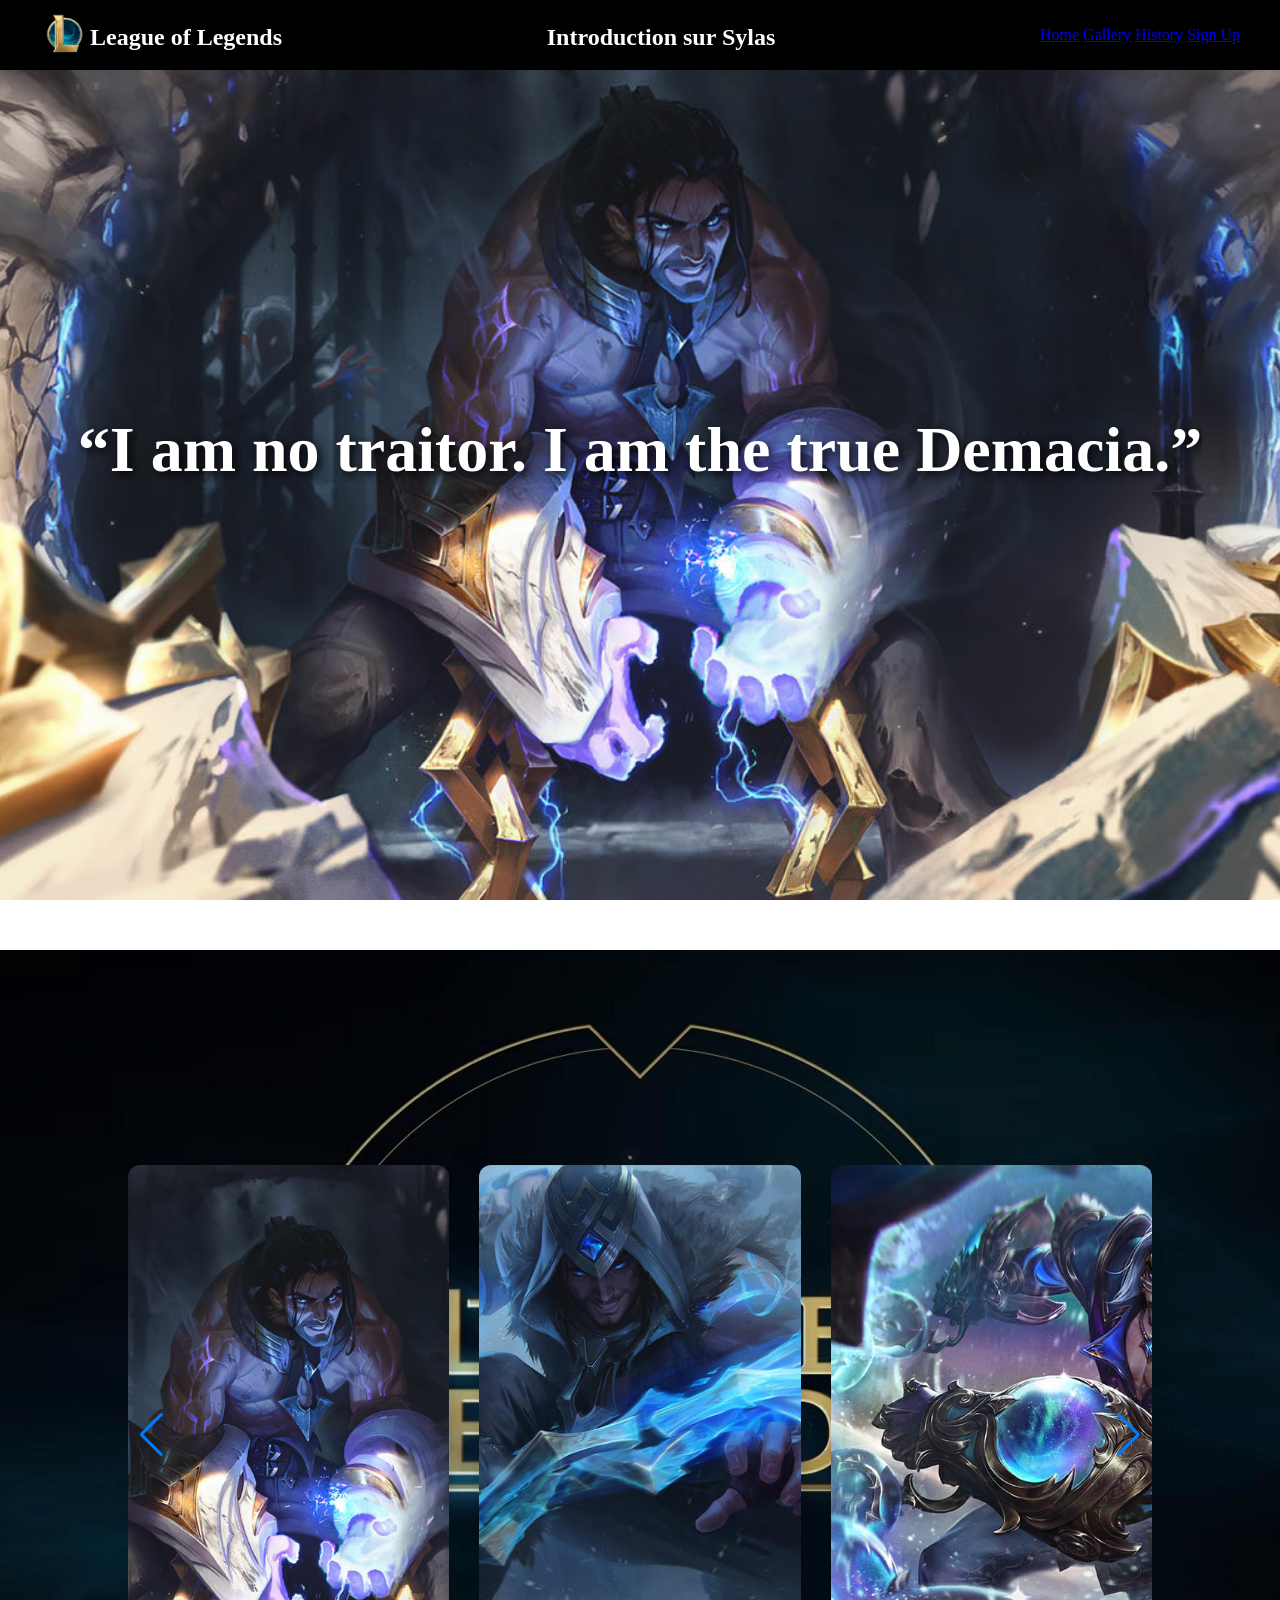
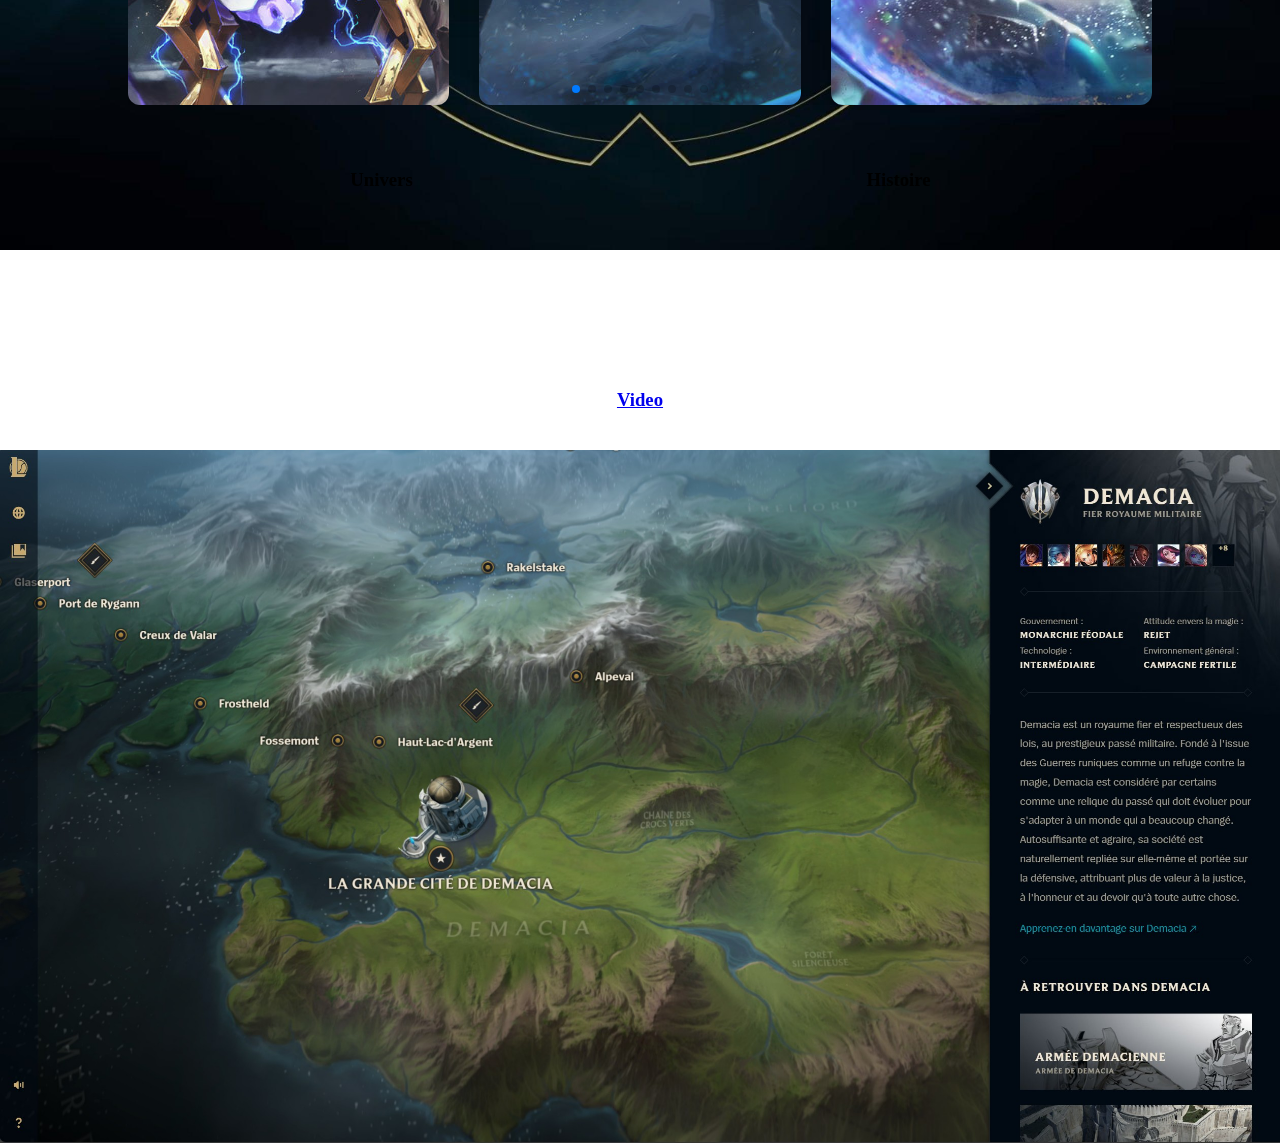
==== Index.html @ e1d325b9 "Add files via upload" ====
<!DOCTYPE html>
<html lang="en">
  <head>
    <meta charset="UTF-8" />
    <meta name="viewport" content="width=device-width, initial-scale=1.0" />
    <title>Sylas - League of Legends</title>
    <link rel="stylesheet" href="style-css.css" />
    <link rel="stylesheet" href="https://cdn.jsdelivr.net/npm/swiper@11/swiper-bundle.min.css" />
    
  </head>
  <body>
    <header>
      <div class="Mainheader">
        <img
          id="Logo-lol"
          src="images/LOGO-lol-removebg-preview.png"
          alt="Logo de lol"/>
        <h2>League of Legends </h2>
        <h2 class="title-center">Introduction sur Sylas</h2>
        <nav class="header-right">
          <a href="#home">Home</a>
          <a href="#gallery">Gallery</a>
          <a href="#history">History</a>
          <a href="Formulaire.html" class="signup-btn">Sign Up</a>
        </nav>
      </div>
    </header>

    <section id="home" class="first-page-hero" style="background-image: url('images/sylas.jpg');"> 
      <div class="reveal-text"> 
        “I am no traitor. I am the true Demacia.” 
      </div> 
    </section>

    <main>   
      <section id="gallery" class="second-page-gallery">
        <div class="BackGround">
          <img id="Lol-BG" src="images/Lol-Background.jpg" alt="Fond ecran" />
        </div>

        <div class="swiper mySwiper">
          <div class="swiper-wrapper">
            <div class="swiper-slide"><img src="images/sylas.jpg" alt="sylas"></div>
            <div class="swiper-slide"><img src="images/sylas-freijord.jpg" alt="sylas-freijord"></div>
            <div class="swiper-slide"><img src="images/sylas-winterblessed.jpeg" alt="sylas-winterblessed"></div>
            <div class="swiper-slide"><img src="images/sylas-t1.jpg" alt="sylas-t1"></div>
            <div class="swiper-slide"><img src="images/sylas-projetprestige.jpg" alt="sylas-projetprestige"></div>
            <div class="swiper-slide"><img src="images/sylas-lunarwraith.jpg" alt="sylas-lunarwraith"></div>
            <div class="swiper-slide"><img src="images/sylas-darkstar.jpg" alt="sylas-darkstar"></div>
            <div class="swiper-slide"><img src="images/sylas-battlewolf.jpg" alt="sylas-battlewolf"></div>
            <div class="swiper-slide"><img src="images/sylas-ashenslayer.jpg" alt="sylas-ashenslayer"></div>
          </div>
          <div class="swiper-button-next"></div>
          <div class="swiper-button-prev"></div>
          <div class="swiper-pagination"></div>
        </div>
      </section>

      <section id="history" class="presentation-section">
        <article class="presentation-contenu">
          <h1 class="bloc-1">
            <label for="univers-toggle" class="toggle-btn">Univers</label>  
          </h1>       
          <h1 class="bloc-2">
            <label for="histoire-toggle" class="toggle-btn">Histoire</label>  
          </h1>
          <h1 class="bloc-3">
            <a href="Travail-2.html" target="_self" rel="noopener noreferrer">Video</a>
          </h1>
        </article>
      </section>

      <section class="presentation-section">
        <article class="iframe-container">
          <input type="radio" id="univers-toggle" name="iframe-toggle" checked hidden>
          <img id="RunterraMap" title="RunterraMap" src="images/demacia-map.jpg" alt="RunterraMap">
          
          <input type="radio" id="histoire-toggle" name="iframe-toggle" hidden>
          <p>
            Sylas<br><br>
            Révolutionnaire déchaîné<br><br>
            En tant que mage né dans une famille pauvre de Demacia, Sylas de Liebourg était sans doute maudit dès sa naissance. Malgré leur faible niveau social, ses parents croyaient fermement aux idéaux de leur pays. Ainsi, quand ils découvrirent que leur fils était « affecté » par la magie, ils firent en sorte de le convaincre de se livrer aux traqueurs de mages du royaume.

            Prenant acte de l'étrange capacité du garçon à percevoir la magie, ils se servirent de Sylas pour identifier les autres mages vivant parmi les citoyens. Pour la première fois de sa vie, il sentait qu'il avait un avenir au service de sa patrie, et il accomplissait sa tâche avec ferveur. Il était fier, mais solitaire, privé de tout contact avec quiconque, à l'exception de ses surveillants.

            Au fur et à mesure de sa mission, Sylas commença à constater que la magie était bien plus fréquente que Demacia voulait bien l'admettre. Il percevait même le frémissement d'un pouvoir dissimulé chez les personnalités les plus riches et éminentes… parmi lesquelles quelques-uns des plus fervents détracteurs des mages. Mais si les pauvres étaient punis de leur affliction, l'élite paraissait au-dessus de la loi. Cette hypocrisie sema dans l'esprit de Sylas les premières graines du doute.

            Ces doutes finirent par éclore lors d'un événement tragique au cours duquel Sylas et ses surveillants croisèrent la route d'une mage qui vivait à la campagne. Ayant découvert qu'il ne s'agissait que d'une petite fille, Sylas se prit de pitié pour elle. Quand il se plaça devant elle pour servir de bouclier contre les traqueurs de mages, il effleura accidentellement sa peau. La magie de la petite fille se propagea dans le corps de Sylas mais, au lieu de le tuer, elle déferla de ses mains sous la forme d'explosions brutes et incontrôlées. C'était un talent qu'il ignorait posséder et qui entraîna la mort de trois personnes, dont son tuteur.

            Sachant qu'il serait traité comme un meurtrier, Sylas préféra fuir, gagnant bien vite la triste réputation d'être l'un des plus dangereux mages de Demacia. Quand les traqueurs de mages le retrouvèrent, ils ne firent en effet preuve d'aucune pitié.

            Malgré sa jeunesse, Sylas fut condamné à la prison à vie.

            Il croupit dans les profondeurs obscures de l'enceinte des traqueurs de mages, contraint de porter de lourds fers fabriqués à partir de pétricite absorbant la magie. Dépossédé de sa vision arcanique, le jeune homme laissa son cœur devenir plus dur que la pierre qui l'entravait. Il rêvait de se venger de tous ceux qui l'avaient placé ici.

            Au bout de quinze années de malheur, une jeune volontaire des Illuminateurs nommée Luxanna commença à lui rendre visite. Malgré ses chaînes, Sylas reconnut en elle une mage particulièrement puissante et, au fil du temps, se forgea entre eux un lien secret et inhabituel. En échange du savoir de Sylas sur le contrôle de la magie, Lux lui parlait du monde à l'extérieur de sa cellule et lui apportait les livres qu'il réclamait.

            En fin de compte, par une minutieuse manipulation, il réussit à convaincre la jeune femme de lui faire passer clandestinement un grimoire interdit : les écrits originaux du grand sculpteur Durand, détaillant ses travaux avec la pétricite.

            Ceux-ci révélèrent à Sylas les secrets de la pierre. Elle était à la base de la défense de Demacia contre la sorcellerie délétère, mais il finit par comprendre qu'au lieu de faire disparaître la magie, elle l'absorbait.

            Alors si le pouvoir se trouvait contenu dans la pétricite, se demanda Sylas, pouvait-il l'en libérer…?

            Tout ce qu'il lui fallait, c'était une source de magie. Une source telle que Lux.

            Mais elle ne rendit plus jamais visite à Sylas. Sa famille, la lignée immensément puissante des Crownguard, avait eu vent de leur rapprochement et était furieuse que Lux ait violé la loi pour aider cet odieux criminel. Sans aucune explication, il fut décidé que Sylas serait exécuté.

            Lux monta sur l'échafaud pour supplier de sauver la vie de son ami, mais ses implorations restèrent vaines. Quand le bourreau la poussa pour lever son épée, Sylas parvint à toucher Lux. Comme il l'avait prédit, son pouvoir se déversa à l'intérieur, lui donnant l'occasion de le déchaîner. De cette magie dérobée, Sylas rompit ses fers et n'épargna que la jeune Crownguard, terrifiée.

            Il quitta l'enceinte des traqueurs de mages non comme un paria, mais comme un nouveau symbole de défiance pour les faibles et les persécutés de Demacia. Arpentant le royaume en secret, il a réuni derrière lui de nombreux mages exilés… Mais peut-être savait-il dès le départ que même leur puissance combinée ne serait pas suffisante pour renverser la couronne.

            Cela expliquerait pourquoi, accompagné de ses disciples les plus fidèles et de quelques bœufs robustes, Sylas finit par s'aventurer au-delà des montagnes septentrionales jusqu'aux toundras gelées de Freljord.as finit par s'aventurer au-delà des montagnes septentrionales jusqu'aux toundras gelées de Freljord.
                      </p>
          </article>
      </section>
    </main>
    <script src="https://cdnjs.cloudflare.com/ajax/libs/gsap/3.12.5/gsap.min.js"></script>
    <script src="https://cdn.jsdelivr.net/npm/swiper@11/swiper-bundle.min.js"></script>

    <script src="main.js"></script>
  </body>
</html>
---- style-css.css ----
html {
    scroll-behavior: smooth;
}

* {
  margin: 0;
  box-sizing: border-box;
  padding: 0;
}

body {
    height: 100%;
}

.Mainheader {
    position: fixed;
    top: 0;
    left: 0;
    width: 100%;
    background-color: rgba(0, 0, 0); 
    padding: 10px 40px; 
    color: rgb(255, 255, 255);
    z-index: 1000;
    display: flex;
    justify-content: space-between; /* espace au milieu */
    align-items: center; 
}

.title-center {
    margin: 0 auto;
    flex: 1;
    text-align: center;
}
.Mainheader > img {
    object-fit: fill;
    width: 50px;
    height: 50px;
    float: left;
}

#Logo-lol:hover {
scale: 1.5;

}

.Mainheader > h2 {
  margin-top: 5px;

}


main {
    position: relative; 
    width: 100%;
    min-height: 100vh; /* fait la taille de la ecran*/
    padding-top: 50px; /* espace de 50px */
}

#Lol-BG {
    width: 100%;
    height: 100%;
    object-fit: cover; /* fill sans changer image */
}

.presentation-contenu {
    display: flex;
    gap: 120px;
    flex-wrap: wrap;
    justify-content:center;
    align-content: end;
    height: 200px;
    
   
}

.presentation-contenu :hover {
    box-shadow: 12px 12px 12px rgb(0, 0, 0, 0.1),
    -10px -10px 10px white;
}

.bloc-3 {
    width: 20%;
    height: 100px;
    z-index: 2;
    color: rgb(0, 0, 0);
    align-content:center;
    text-align: center;
    animation: fadeInUp 0.6s ease-out forwards;
    
}

.bloc-1:nth-child(1) {
  animation-delay: 0s;
}

.bloc-2:nth-child(2) {
  animation-delay: 0.2s;
}

.bloc-3:nth-child(3) {
  animation-delay: 0.4s;
}



.presentation-contenu-2 {
    display: flex;
    flex-wrap: wrap;

}

.presentation-contenu-2 :hover {
    box-shadow: 12px 12px 12px rgb(0, 0, 0, 0.1),
    -10px -10px 10px white;

}

.iframe-container p {
    display: none;
}

.iframe-container img {
    display: none;
}


#univers-toggle:checked ~ #RunterraMap {
    display: block;
}

#histoire-toggle:checked ~ p {
    display: block;
}

.iframe-container p {
    width: 50%;
    margin-left: auto;
    margin-right: auto;
    text-align: center;


    
}
.toggle-btn {
    cursor: pointer;
    color: rgb(0, 0, 0);
    display: inline-block;
    align-content:center;
    text-align: center;
    width: 397px;
    height: 100px;
}

#RunterraMap {
    width: 100%;
    height: auto;

}
.iframe {
    display: flex;
    width: 100%;
    height: auto;
}

.bloc-4 {
    width: 100%;
    height: auto;
    z-index: 2;
    animation: fadeInUp 0.6s ease-out forwards;
} 

.bloc-5 {
    width: 80%;
    height: auto;
    z-index: 2;
    animation: fadeInUp 0.6s ease-out forwards;

}

.BackGround {
    position: absolute;
    top: 0; 
    left: 0;
    width: 100%;
    height: 100%;
    z-index: -1; /* reste en dessous des autres */
}



.swiper {
  width: 90%; 
  height: 300px;
  margin: 120px auto 50px auto;
  z-index: 2;
}

/* faire tout sois au milieu */
.swiper-slide {
  text-align: center;
  display: flex;
  justify-content: center;
  align-items: center;
}


.swiper-slide img {
  display: block;
  width: 100%;
  height: 100%;
  object-fit: cover; 
  border-radius: 12px; /* border ronds*/
  box-shadow: 0 10px 20px rgba(0, 0, 0, 0.2); /* box shadow */
}

.first-page-hero { 
    width: 100%; 
    height: 100vh; 
    background-size: cover; 
    background-position: center; 
    display: flex; 
    justify-content: center; 
    align-items: center; 
    position: relative; 
    z-index: 5; 
    margin-top: 0; 
}

.reveal-text {
    font-size: 4rem; /* taille des mots */
    color: #ffffff; 
    font-weight: bold; /* mot souligner */
    text-shadow: 3px 3px 10px rgba(0, 0, 0, 0.9);
    clip-path: polygon(0 0, 0 0, 0 100%, 0 100%); /* cacher le mot au debut */
    animation: wipeReveal 3s ease-in-out forwards; /* utliser wipe Reveal 3s */
    animation-delay: 0.5s; /* delais 035s */
} 

@keyframes wipeReveal { 
    from { 
        /* on cache est visible commencer de droit */
        clip-path: inset(0 100% 0 0); 
    }
    to { 
        /* il n'est plus cacher*/
        clip-path: inset(0); 
    } 
}


.second-page-gallery {
    position: relative; 
    width: 100%;
    height: 100vh; 
    display: flex;
    justify-content: center; 
    align-items: center; 
    overflow: hidden; 
}


.BackGround {
    position: absolute;
    top: 0;
    left: 0;
    width: 100%;
    height: 100%;
    z-index: -1; 
}

#Lol-BG {
    width: 100%;
    height: 100%;
    object-fit: cover; 
}

.swiper {
    width: 80%; 
    height: 60vh; 
    z-index: 10;
}
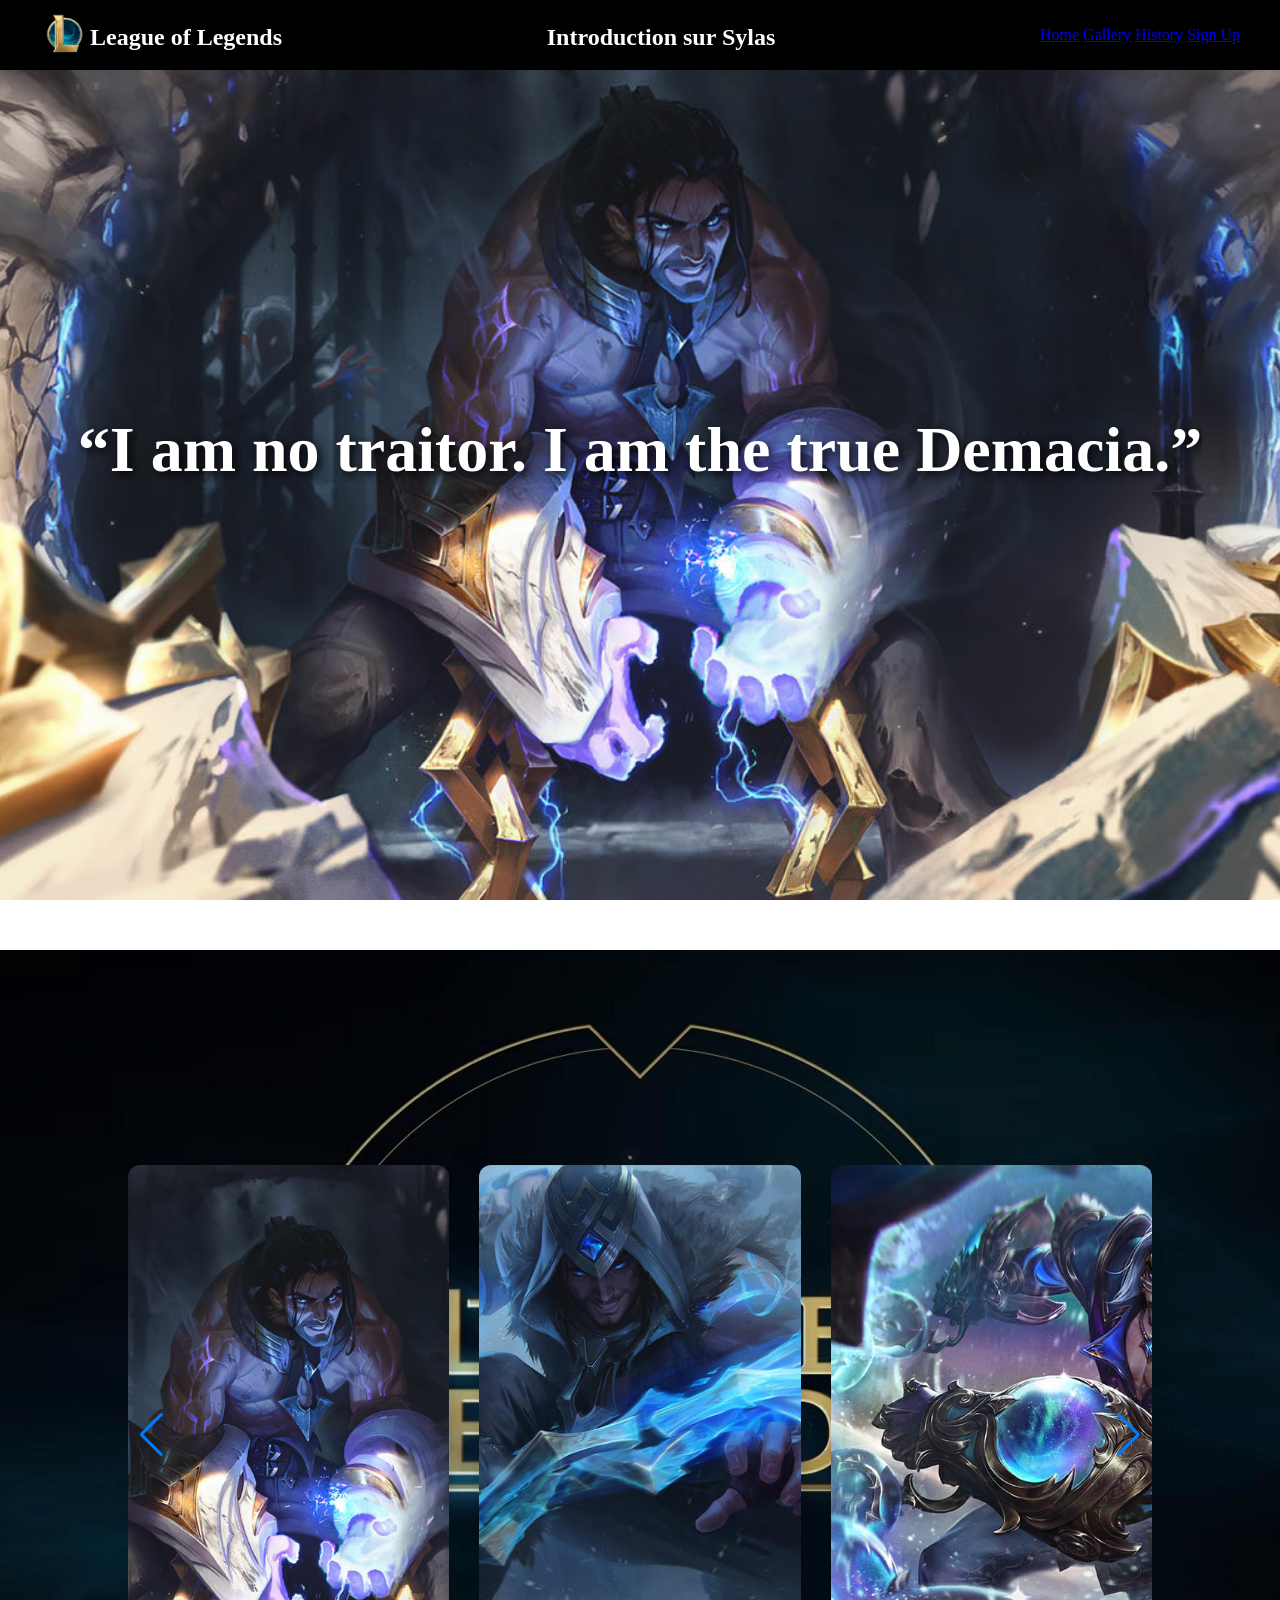
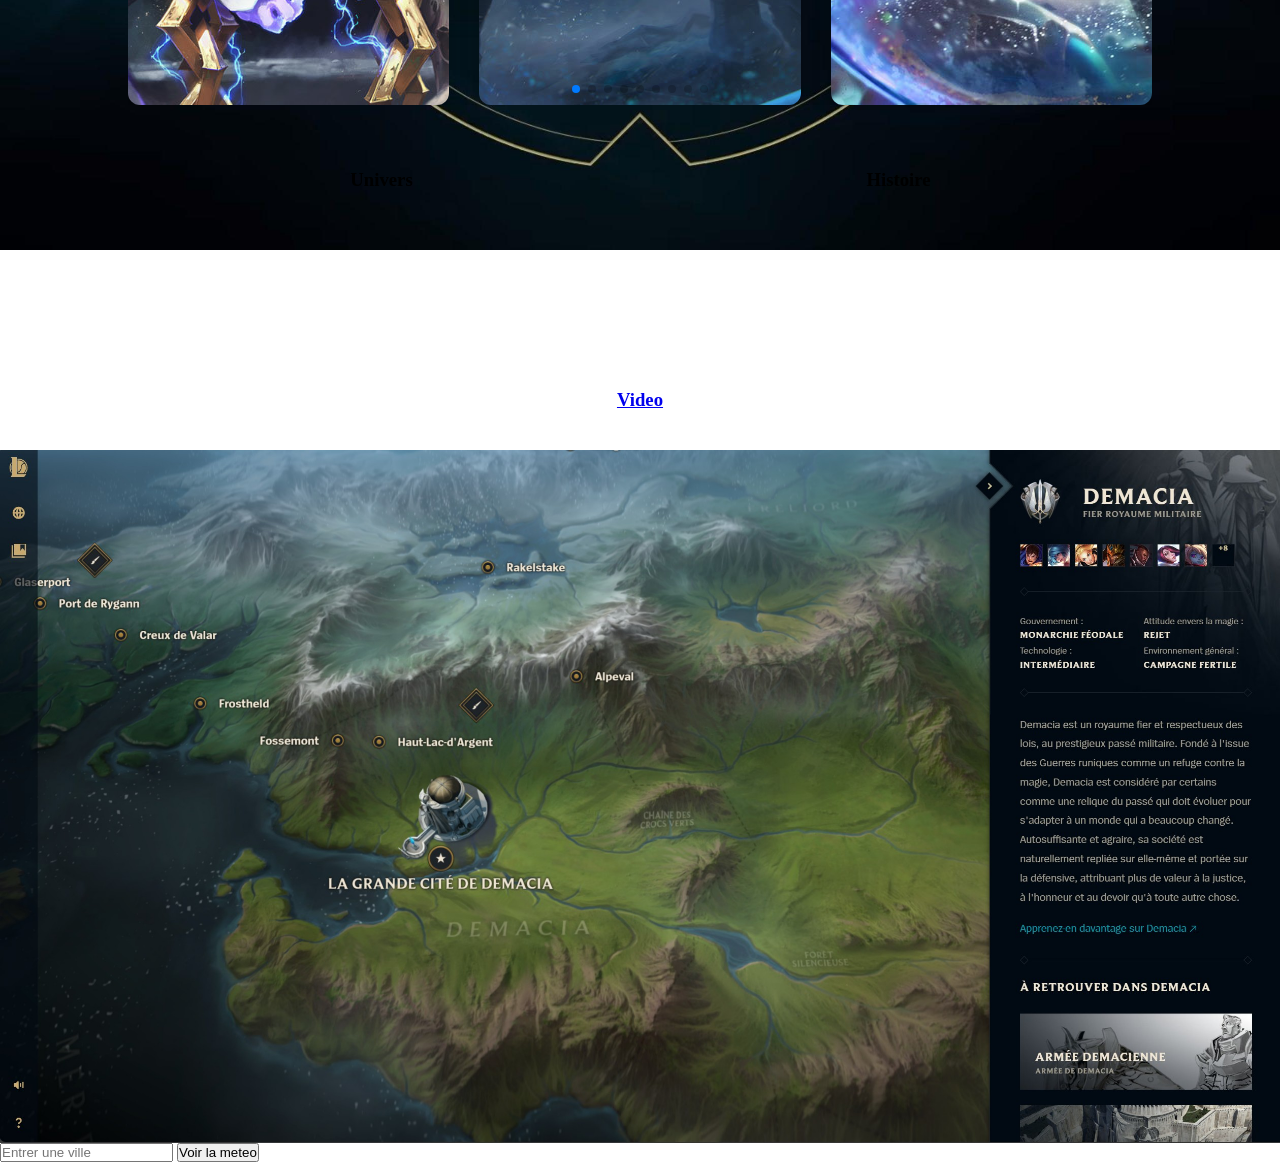
==== commit 3cbed823: "Add files via upload" ====
--- a/Index.html
+++ b/Index.html
@@ -113,6 +113,41 @@
                       </p>
           </article>
       </section>
+      <section>
+    <input type="text" name="city" id="city" placeholder="Entrer une ville" />
+    <button id="getweather">Voir la meteo</button>
+    <div id="weather"></div>
+    <script type="text/javascript">
+      document.getElementById('getweather').addEventListener('click', () => 
+      {
+
+        const city = document.getElementById('city').value || 'Nice' ;
+        // avoir le valeur dans le champ de saisie, si rien, par defaut Nice
+        const url = `weather.php?city=${city}`; 
+
+        fetch(url)
+            .then(response => {
+                if (!response.ok) {
+                    throw new Error('Erreur reseau ou API');
+                }
+
+                return response.json();
+            }).then(data => {
+                const weatherDiv = document.getElementById('weather');
+                weatherDiv.innerHTML = `
+                <p>Ville : ${data.name} </p>
+                <p>Meteo : ${data.weather[0].description} </p>
+                <p>Temperature : ${data.main.temp} °C</p>
+                <p>Humidite : ${data.main.humidity} %</p>
+                `
+
+            }).catch(error => {
+                console.log('Erreur : ' , error);
+                document.getElementById('weather').innerText = 'Erreur lors de la recuperation des donnees';
+            });
+    });
+    </script>
+    </section>
     </main>
     <script src="https://cdnjs.cloudflare.com/ajax/libs/gsap/3.12.5/gsap.min.js"></script>
     <script src="https://cdn.jsdelivr.net/npm/swiper@11/swiper-bundle.min.js"></script>
